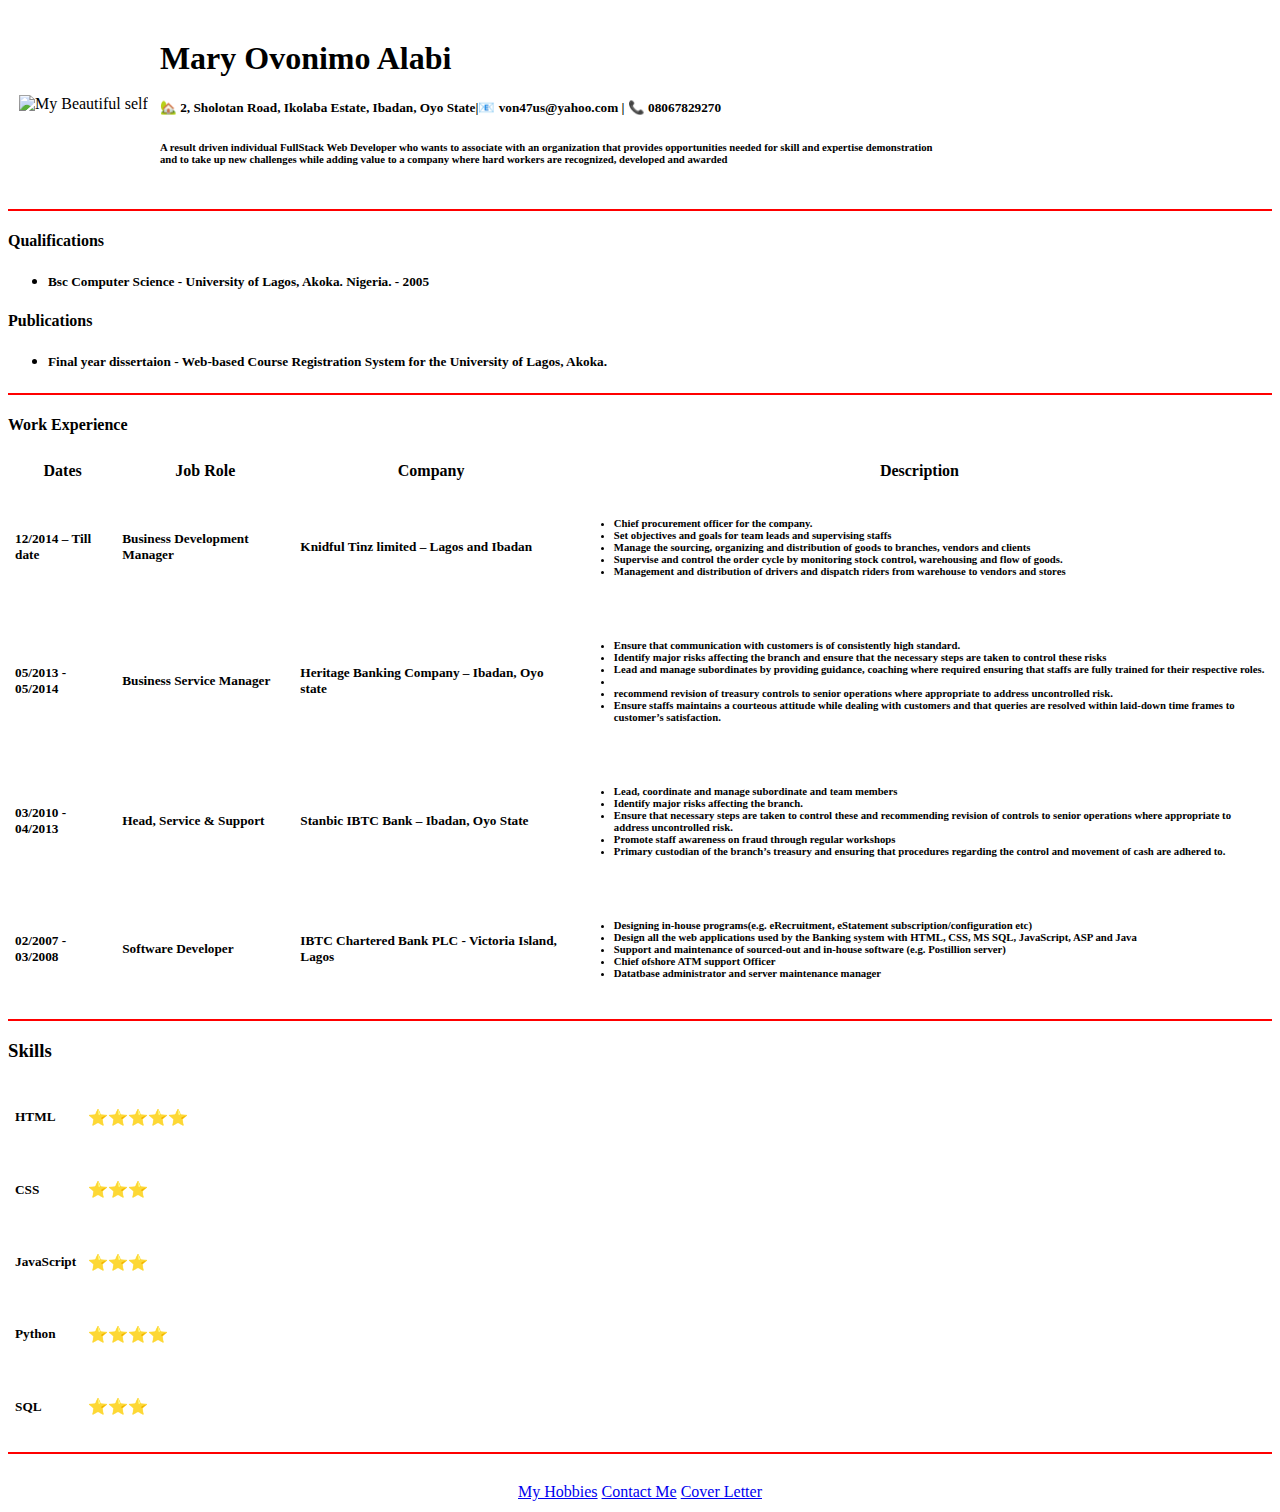
==== index.html @ 20b2550a "photo update" ====
<!DOCTYPE html>
<html lang="en" dir="ltr">

<head>
  <meta charset="utf-8">
  <title>ღ Mary's CV ღ</title>
</head>
<body text="" bgcolor="">
    <table cellspacing="10px">
    <tr>
      <td align="right">
        <img src="https://github.com/Datachic/CV/blob/master/pictures/circle-cropped.png"
             alt="My Beautiful self" width="200px" height="200px">
      </td>
      <td align="left"><h1>Mary Ovonimo Alabi</h1>
       <p><h5>🏡 2, Sholotan Road, Ikolaba Estate, Ibadan, Oyo State|📧 von47us@yahoo.com | 📞 08067829270 </h5></p>
       <p><h6> A result driven individual FullStack Web Developer who wants to associate with an organization
         that provides opportunities needed for skill and expertise demonstration <br />and	to take up new challenges
         while adding value to a company where hard workers are recognized, developed and awarded</h6></p>
      </td>
    </tr>
  </table>
<hr size="2px"color="red"/>
<h4>Qualifications</h4>
<ul>
  <li><h5>Bsc Computer Science - University of Lagos, Akoka. Nigeria. - 2005</h5></li>

</ul>
<h4>Publications</h4>
<ul>
  <li><h5>Final year dissertaion - Web-based Course Registration System for the University of Lagos, Akoka.</h5></li>
</ul>
<p></p>
<hr size="2px"color="red">

<h4> Work Experience </h4>
<table border="0" cellpadding="5px">
  <thead>
    <tr>
      <th>Dates</th>
      <th>Job Role</th>
      <th>Company</th>
      <th>Description</th>
    </tr>
  </thead>
  <tbody>
    <tr>
      <td><h5>12/2014 – Till date</h5></td>
      <td><h5>Business Development Manager</h5></td>
      <td><h5>Knidful Tinz limited – Lagos and Ibadan</h5></td>
      <td><h6>
        <ul>
          <li>Chief procurement officer for the company.</li>
          <li>Set objectives and goals for team leads and supervising staffs</li>
          <li>Manage the sourcing, organizing and distribution of goods to branches, vendors and clients</li>
          <li>Supervise and control the order cycle by monitoring stock control, warehousing and flow of goods.</li>
          <li>Management and distribution of drivers and dispatch riders from warehouse to vendors and stores</li>
        </ul></h6>
      </td>
    </tr>
    <tr>
      <td><h5>05/2013 - 05/2014</h5></td>
      <td><h5>Business Service Manager</h5></td>
      <td><h5>Heritage Banking Company – Ibadan, Oyo state</h5></td>
      <td><h6>
        <ul>
          <li>Ensure that communication with customers is of consistently high standard. </li>
          <li>Identify major risks affecting the branch and ensure that the necessary steps are taken to control these risks</li>
          <li>Lead and manage subordinates by providing guidance, coaching where required ensuring that staffs are fully trained for their respective roles. <li>
          <li>recommend revision of treasury controls to senior operations where appropriate to address uncontrolled risk. </li>
          <li>Ensure staffs maintains a courteous attitude while dealing with customers and that queries are resolved within laid-down time frames to customer’s satisfaction.</li>
        </ul></h6>
      </td>
    </tr>
    <tr>
      <td><h5>03/2010 - 04/2013</h5></td>
      <td><h5>Head, Service & Support</h5></td>
      <td><h5>Stanbic IBTC Bank – Ibadan, Oyo State</h5></td>
      <td>
        <ul><h6>
          <li>Lead, coordinate and manage subordinate and team members</li>
          <li>Identify major risks affecting the branch.   </li>
          <li>Ensure that necessary steps are taken to control these and recommending revision of controls to senior operations where appropriate to address uncontrolled risk.</li>
          <li>Promote staff awareness on fraud through regular workshops </li>
          <li>Primary custodian of the branch’s treasury and ensuring that procedures regarding the control and movement of cash are adhered to. </li>
        </ul></h6>
      </td>
    </tr>
    <tr>
      <td><h5>02/2007 - 03/2008</h5></td>
      <td><h5>Software Developer</h5></td>
      <td><h5>IBTC Chartered Bank PLC - Victoria Island, Lagos</h5></td>
      <td><h6>
        <ul>
          <li>Designing in-house programs(e.g. eRecruitment, eStatement subscription/configuration etc)</li>
          <li>Design all the web applications used by the Banking system with HTML, CSS, MS SQL, JavaScript, ASP and Java</li>
          <li>Support and maintenance of sourced-out and in-house software (e.g. Postillion server)</li>
          <li>Chief ofshore ATM support Officer</li>
          <li>Datatbase administrator and server maintenance manager</li>
        </ul></h6>
      </td>
    </tr>
  </tbody>
</table>
<hr size="2px"color="red"/>
<h3>Skills</h3>
  <table cellpadding="5px" >
    <tr>
      <td><h5>HTML</h5></td>
      <td>⭐⭐⭐⭐⭐</td>
    </tr>
    <tr>
      <td><h5>CSS</h5></td>
      <td>⭐⭐⭐</td>
    </tr>
    <tr>
      <td><h5>JavaScript</h5></td>
      <td>⭐⭐⭐</td>
    </tr>
    <tr>
      <td><h5>Python</h5></td>
      <td>⭐⭐⭐⭐</td>
    </tr>
    <tr>
      <td><h5>SQL</h5></td>
      <td>⭐⭐⭐</td>
    </tr>
  </table>
  <hr size="2px"color="red"/>
  <br/>
  <table align="center">
    <tr>
      <td>
        <a href="hobbies.html">My Hobbies</a>
        <a href="contactMe.html" action="mailto:von47us@yahoo.com">Contact Me</a>
        <a href="coverletter.html">Cover Letter</a>

      </td>
    </tr>
  </table>

</body>
</html
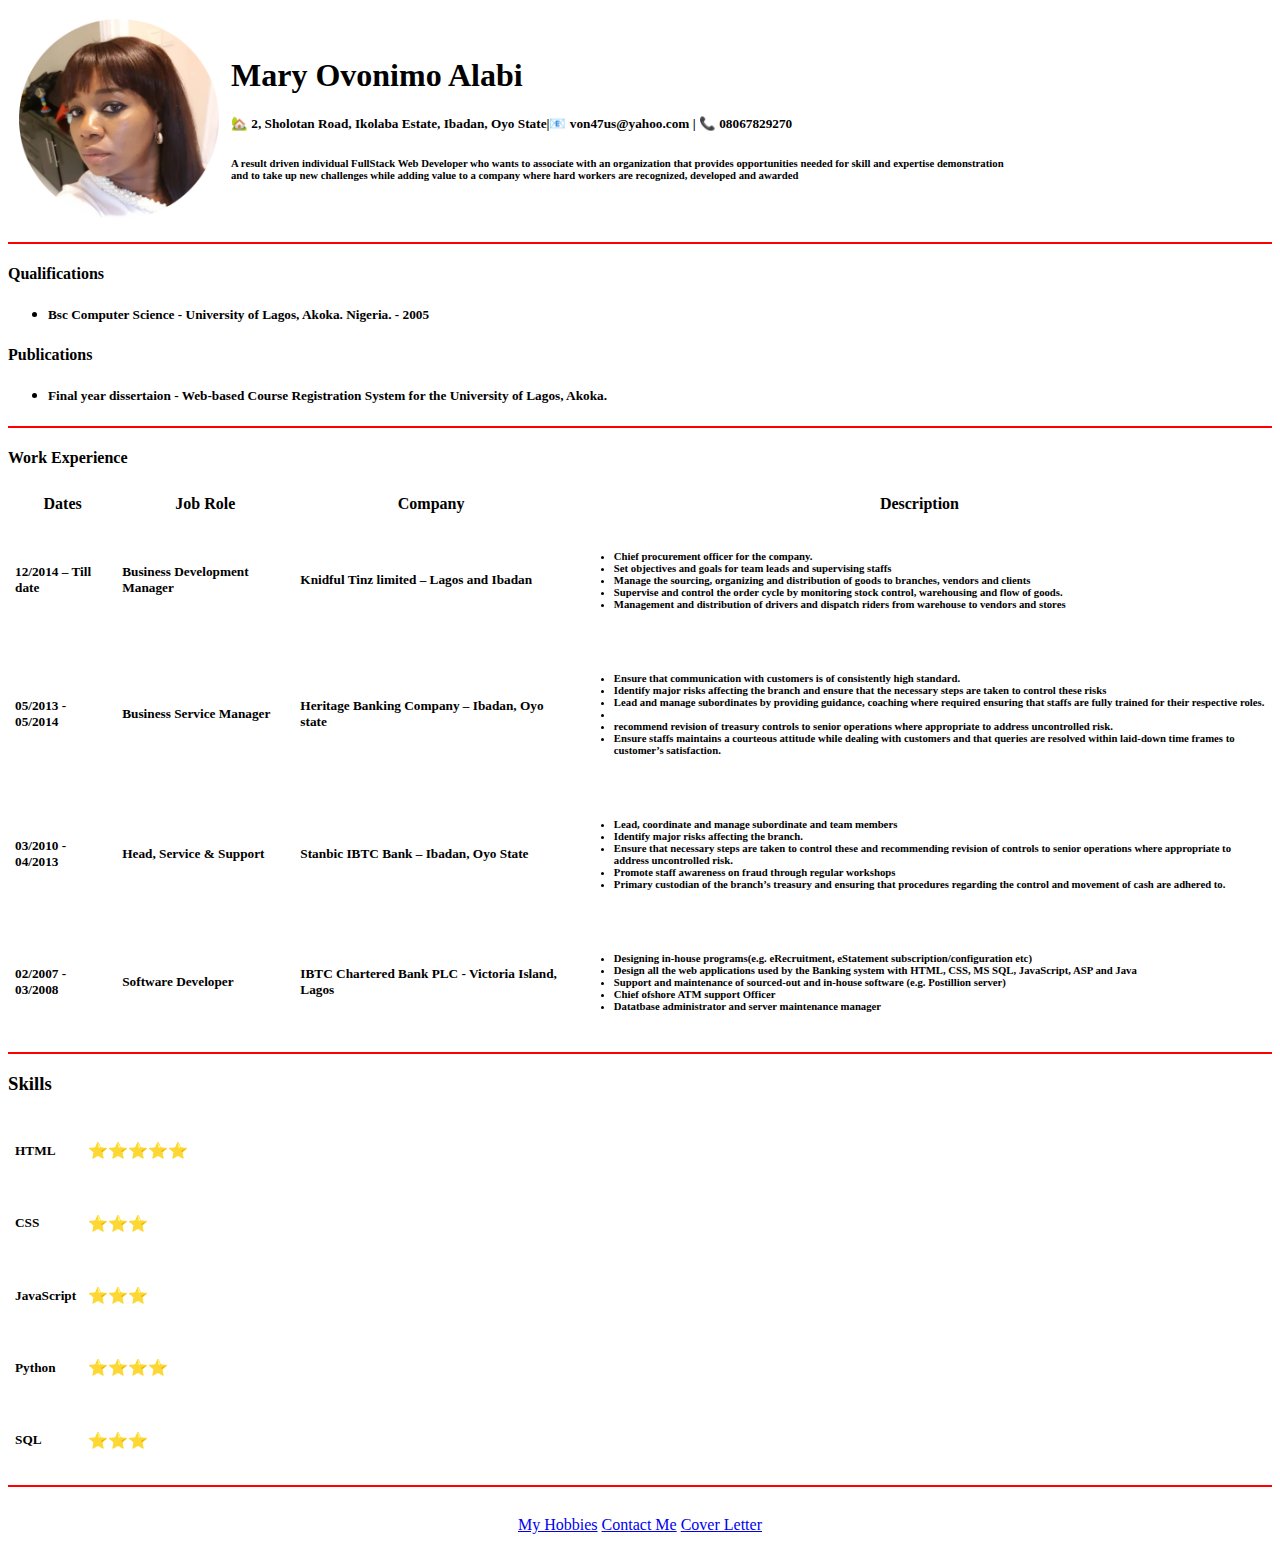
==== commit e6a4cdd5: "update index.html" ====
--- a/index.html
+++ b/index.html
@@ -10,7 +10,7 @@
     <table cellspacing="10px">
     <tr>
       <td align="right">
-        <img src="https://github.com/Datachic/CV/blob/master/pictures/circle-cropped.png"
+        <img src="pictures/circle-cropped.png"
              alt="My Beautiful self" width="200px" height="200px">
       </td>
       <td align="left"><h1>Mary Ovonimo Alabi</h1>
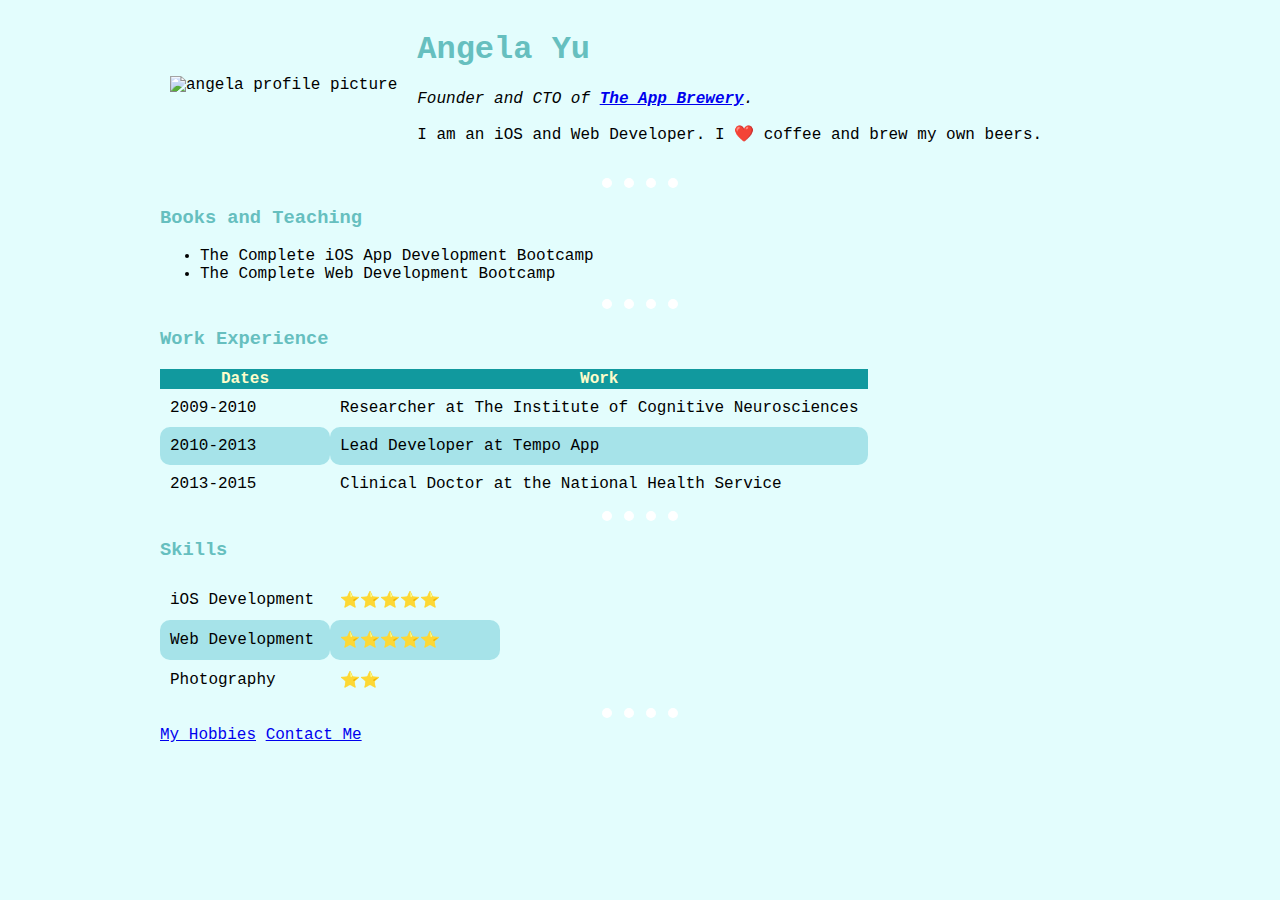
==== commit 51014fd2: "New Job" ====
--- a/index.html
+++ b/index.html
@@ -1,144 +1,68 @@
+<!DOCTYPE html>
+<html>
+  <head>
+    <meta charset="utf-8">
+    <title>Angela's Personal Site</title>
+    <link rel="stylesheet" href="css/styles.css">
+  </head>
 
-<!DOCTYPE html>
-<html lang="en" dir="ltr">
-
-<head>
-  <meta charset="utf-8">
-  <title>ღ Mary's CV ღ</title>
-</head>
-<body text="" bgcolor="">
-    <table cellspacing="10px">
-    <tr>
-      <td align="right">
-        <img src="pictures/circle-cropped.png"
-             alt="My Beautiful self" width="200px" height="200px">
-      </td>
-      <td align="left"><h1>Mary Ovonimo Alabi</h1>
-       <p><h5>🏡 2, Sholotan Road, Ikolaba Estate, Ibadan, Oyo State|📧 von47us@yahoo.com | 📞 08067829270 </h5></p>
-       <p><h6> A result driven individual FullStack Web Developer who wants to associate with an organization
-         that provides opportunities needed for skill and expertise demonstration <br />and	to take up new challenges
-         while adding value to a company where hard workers are recognized, developed and awarded</h6></p>
-      </td>
-    </tr>
-  </table>
-<hr size="2px"color="red"/>
-<h4>Qualifications</h4>
-<ul>
-  <li><h5>Bsc Computer Science - University of Lagos, Akoka. Nigeria. - 2005</h5></li>
-
-</ul>
-<h4>Publications</h4>
-<ul>
-  <li><h5>Final year dissertaion - Web-based Course Registration System for the University of Lagos, Akoka.</h5></li>
-</ul>
-<p></p>
-<hr size="2px"color="red">
-
-<h4> Work Experience </h4>
-<table border="0" cellpadding="5px">
-  <thead>
-    <tr>
-      <th>Dates</th>
-      <th>Job Role</th>
-      <th>Company</th>
-      <th>Description</th>
-    </tr>
-  </thead>
-  <tbody>
-    <tr>
-      <td><h5>12/2014 – Till date</h5></td>
-      <td><h5>Business Development Manager</h5></td>
-      <td><h5>Knidful Tinz limited – Lagos and Ibadan</h5></td>
-      <td><h6>
-        <ul>
-          <li>Chief procurement officer for the company.</li>
-          <li>Set objectives and goals for team leads and supervising staffs</li>
-          <li>Manage the sourcing, organizing and distribution of goods to branches, vendors and clients</li>
-          <li>Supervise and control the order cycle by monitoring stock control, warehousing and flow of goods.</li>
-          <li>Management and distribution of drivers and dispatch riders from warehouse to vendors and stores</li>
-        </ul></h6>
-      </td>
-    </tr>
-    <tr>
-      <td><h5>05/2013 - 05/2014</h5></td>
-      <td><h5>Business Service Manager</h5></td>
-      <td><h5>Heritage Banking Company – Ibadan, Oyo state</h5></td>
-      <td><h6>
-        <ul>
-          <li>Ensure that communication with customers is of consistently high standard. </li>
-          <li>Identify major risks affecting the branch and ensure that the necessary steps are taken to control these risks</li>
-          <li>Lead and manage subordinates by providing guidance, coaching where required ensuring that staffs are fully trained for their respective roles. <li>
-          <li>recommend revision of treasury controls to senior operations where appropriate to address uncontrolled risk. </li>
-          <li>Ensure staffs maintains a courteous attitude while dealing with customers and that queries are resolved within laid-down time frames to customer’s satisfaction.</li>
-        </ul></h6>
-      </td>
-    </tr>
-    <tr>
-      <td><h5>03/2010 - 04/2013</h5></td>
-      <td><h5>Head, Service & Support</h5></td>
-      <td><h5>Stanbic IBTC Bank – Ibadan, Oyo State</h5></td>
-      <td>
-        <ul><h6>
-          <li>Lead, coordinate and manage subordinate and team members</li>
-          <li>Identify major risks affecting the branch.   </li>
-          <li>Ensure that necessary steps are taken to control these and recommending revision of controls to senior operations where appropriate to address uncontrolled risk.</li>
-          <li>Promote staff awareness on fraud through regular workshops </li>
-          <li>Primary custodian of the branch’s treasury and ensuring that procedures regarding the control and movement of cash are adhered to. </li>
-        </ul></h6>
-      </td>
-    </tr>
-    <tr>
-      <td><h5>02/2007 - 03/2008</h5></td>
-      <td><h5>Software Developer</h5></td>
-      <td><h5>IBTC Chartered Bank PLC - Victoria Island, Lagos</h5></td>
-      <td><h6>
-        <ul>
-          <li>Designing in-house programs(e.g. eRecruitment, eStatement subscription/configuration etc)</li>
-          <li>Design all the web applications used by the Banking system with HTML, CSS, MS SQL, JavaScript, ASP and Java</li>
-          <li>Support and maintenance of sourced-out and in-house software (e.g. Postillion server)</li>
-          <li>Chief ofshore ATM support Officer</li>
-          <li>Datatbase administrator and server maintenance manager</li>
-        </ul></h6>
-      </td>
-    </tr>
-  </tbody>
-</table>
-<hr size="2px"color="red"/>
-<h3>Skills</h3>
-  <table cellpadding="5px" >
-    <tr>
-      <td><h5>HTML</h5></td>
-      <td>⭐⭐⭐⭐⭐</td>
-    </tr>
-    <tr>
-      <td><h5>CSS</h5></td>
-      <td>⭐⭐⭐</td>
-    </tr>
-    <tr>
-      <td><h5>JavaScript</h5></td>
-      <td>⭐⭐⭐</td>
-    </tr>
-    <tr>
-      <td><h5>Python</h5></td>
-      <td>⭐⭐⭐⭐</td>
-    </tr>
-    <tr>
-      <td><h5>SQL</h5></td>
-      <td>⭐⭐⭐</td>
-    </tr>
-  </table>
-  <hr size="2px"color="red"/>
-  <br/>
-  <table align="center">
-    <tr>
-      <td>
-        <a href="hobbies.html">My Hobbies</a>
-        <a href="contactMe.html" action="mailto:von47us@yahoo.com">Contact Me</a>
-        <a href="coverletter.html">Cover Letter</a>
-
-      </td>
-    </tr>
-  </table>
-
-</body>
-</html
+  <body>
+    <table cellspacing="20">
+      <tr>
+        <td><img src="images/angela.png" alt="angela profile picture"></td>
+        <td><h1>Angela Yu</h1>
+        <p><em>Founder and CTO of <strong><a href="https://www.appbrewery.co/">The App Brewery</a></strong>.</em></p>
+        <p>I am an iOS and Web Developer. I ❤️ coffee and brew my own beers.</p></td>
+      </tr>
+    </table>
+    <hr>
+    <h3>Books and Teaching</h3>
+    <ul>
+      <li>The Complete iOS App Development Bootcamp</li>
+      <li>The Complete Web Development Bootcamp</li>
+    </ul>
+    <hr>
+    <h3>Work Experience</h3>
+    <table cellspacing="10">
+      <thead>
+        <tr>
+          <th>Dates</th>
+          <th>Work</th>
+        </tr>
+      </thead>
+      <tbody>
+        <tr>
+          <td>2009-2010</td>
+          <td>Researcher at The Institute of Cognitive Neurosciences</td>
+        </tr>
+        <tr>
+          <td>2010-2013</td>
+          <td>Lead Developer at Tempo App</td>
+        </tr>
+        <tr>
+          <td>2013-2015</td>
+          <td>Clinical Doctor at the National Health Service</td>
+        </tr>
+      </tbody>
+    </table>
+    <hr>
+    <h3>Skills</h3>
+    <table cellspacing="10">
+      <tr>
+        <td>iOS Development</td>
+        <td>⭐️⭐️⭐️⭐️⭐️</td>
+      </tr>
+      <tr>
+        <td>Web Development</td>
+        <td>⭐️⭐️⭐️⭐️⭐️</td>
+      </tr>
+      <tr>
+        <td>Photography</td>
+        <td>⭐️⭐️</td>
+      </tr>
+    </table>
+    <hr>
+    <a href="hobbies.html">My Hobbies</a>
+    <a href="contact-me.html">Contact Me</a>
+  </body>
+</html>
--- a/css/styles.css
+++ b/css/styles.css
@@ -0,0 +1,51 @@
+body{
+  background-color: #e3fdfd;
+  font-family:courier;
+  width: 75%;
+  margin:auto;
+}
+
+.t1, .t11, .t12, .t13 {
+  border-radius: 5px;
+}
+hr{
+  border: 0;
+  border-top: dotted;
+  border-width: 10px;
+  color: white;
+  background: none;
+  width: 8%;
+}
+hr:hover{
+  color:gold;
+}
+
+table, td, thead, tr{
+border:none;
+padding: 10px;
+border-collapse: collapse;
+}
+
+h1,h3{
+  color:#66BFBF;
+}
+tr:nth-child(even){
+  background-color: #a6e3e9;
+}
+td{
+  border:none;
+  border-radius:10px;
+  min-width: 150px
+}
+
+thead,tfoot{
+  border-radius: 15px;
+  background-color: #11999e;
+  color: #fefdca;
+  text-align: center;
+
+
+}
+.pages{
+margin: auto;
+}
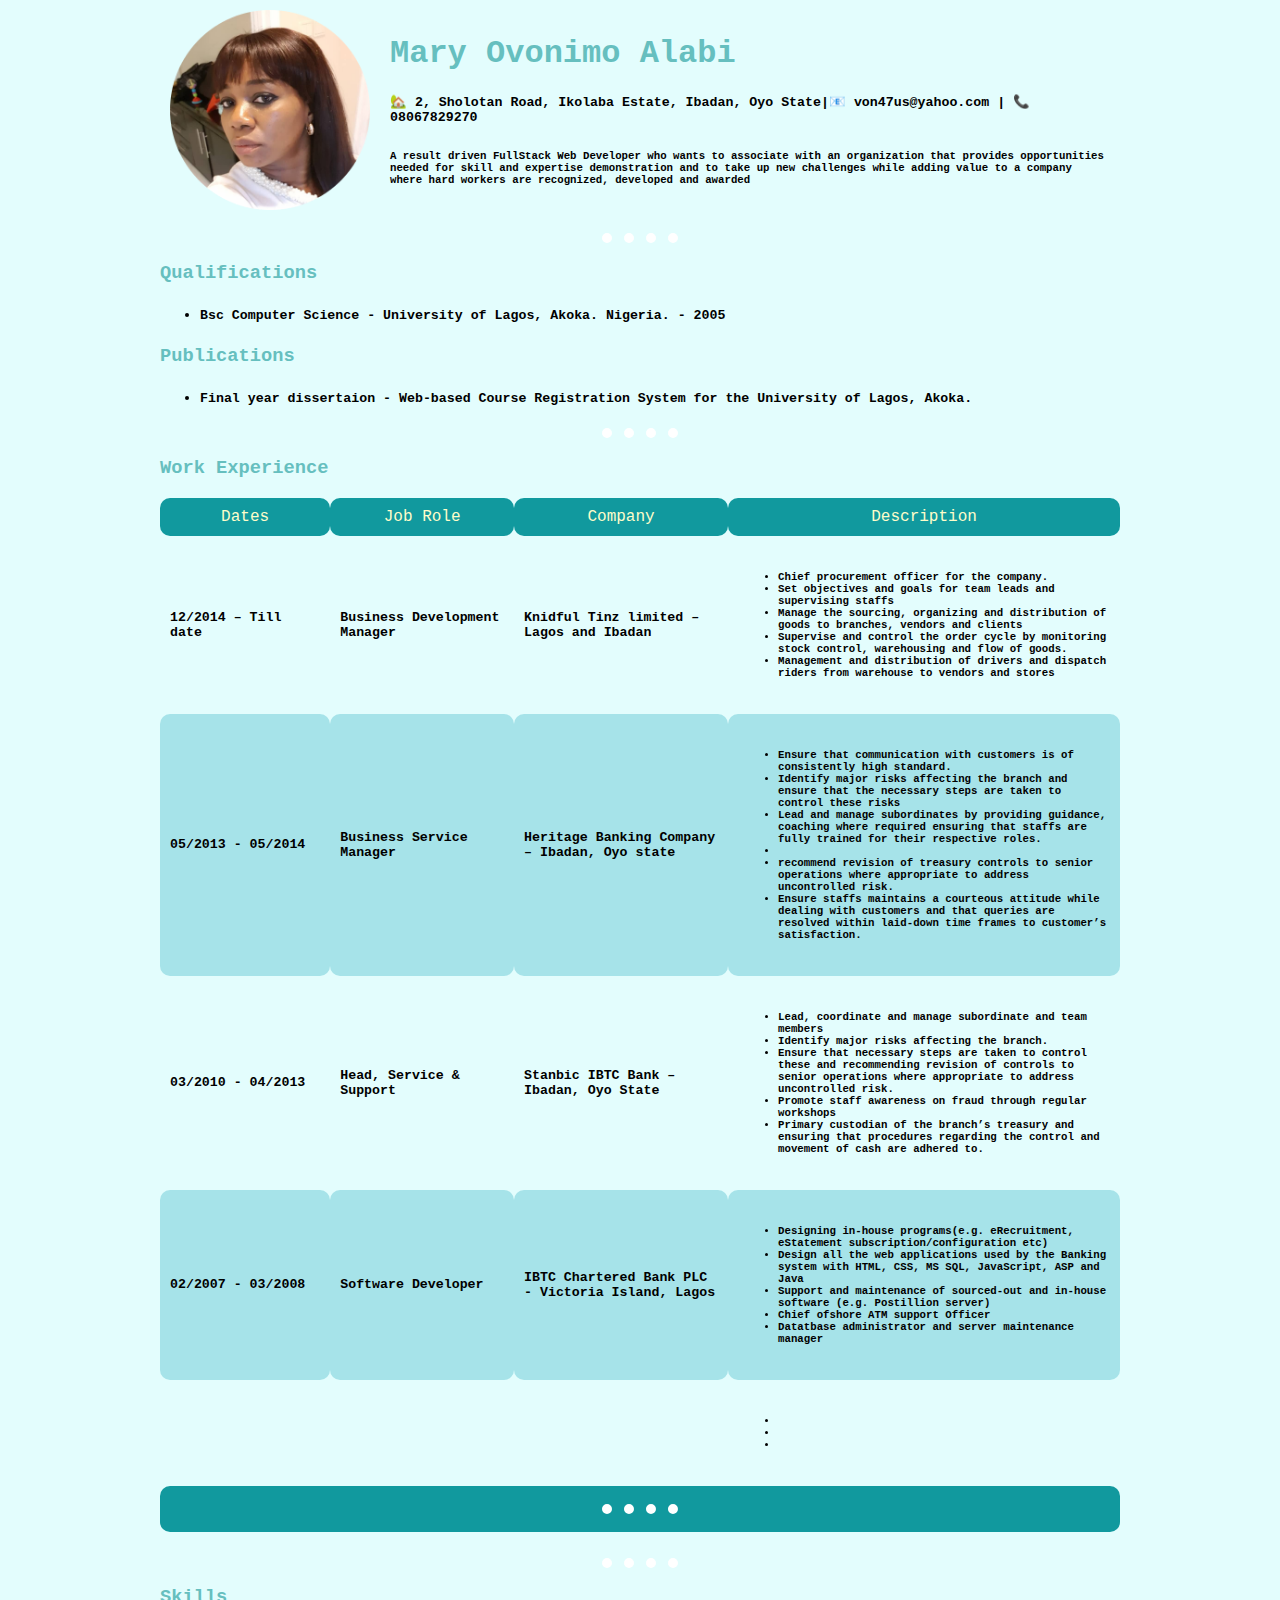
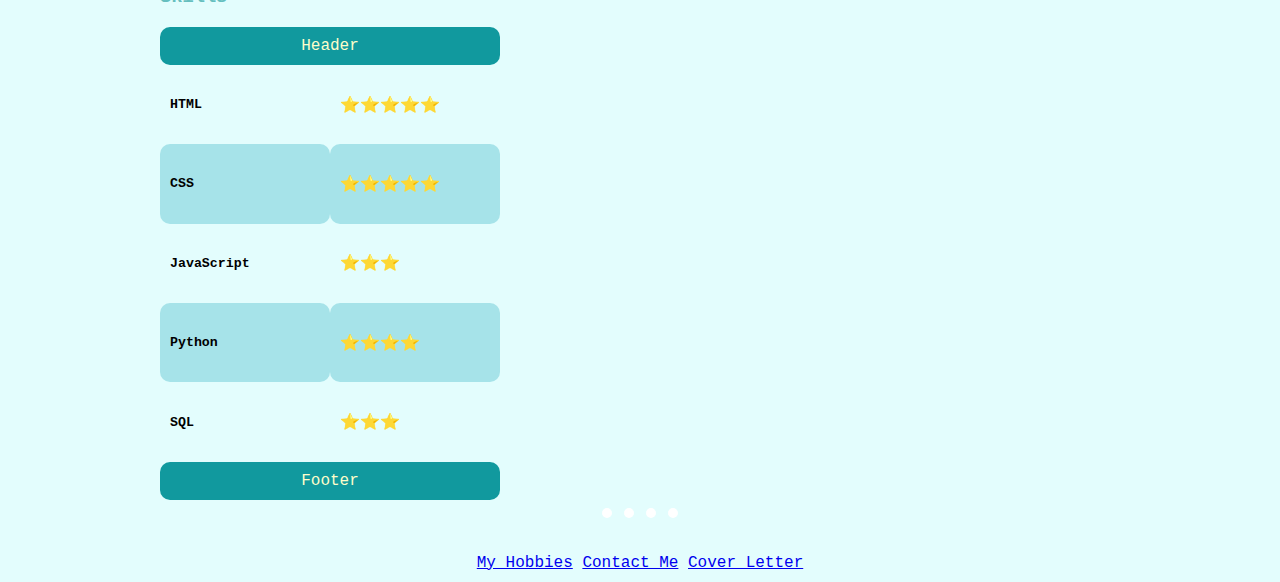
==== commit 107ab115: "index removed" ====
--- a/index.html
+++ b/index.html
@@ -1,68 +1,175 @@
+
 <!DOCTYPE html>
-<html>
-  <head>
-    <meta charset="utf-8">
-    <title>Angela's Personal Site</title>
-    <link rel="stylesheet" href="css/styles.css">
-  </head>
+<html lang="en" dir="ltr">
+<head>
+  <meta charset="utf-8">
+  <title>ღ Mary's CV 1ღ</title>
+  <link rel="icon" href="pictures/FAV/favicon.ico">
+  <link rel="stylesheet" href="css/styles.css">
+</head>
+<body>
+    <table>
+    <tr>
+      <td align="right">
+        <img src="pictures/circle-cropped.png"
+             alt="My Beautiful self" width="200px" height="200px">
+      </td>
+      <td align="left"><h1>Mary Ovonimo Alabi</h1>
+       <p><h5>🏡 2, Sholotan Road, Ikolaba Estate, Ibadan, Oyo State|📧 von47us@yahoo.com | 📞 08067829270 </h5></p>
+       <p><h6> A result driven FullStack Web Developer who wants to associate with an organization
+         that provides opportunities needed for skill and expertise demonstration and	to take up new challenges
+         while adding value to a company where hard workers are recognized, developed and awarded</h6></p>
+      </td>
+    </tr>
+  </table>
+<hr />
+<h3>Qualifications</h3>
+<ul>
+  <li><h5>Bsc Computer Science - University of Lagos, Akoka. Nigeria. - 2005</h5></li>
 
-  <body>
-    <table cellspacing="20">
+</ul>
+<h3>Publications</h3>
+<ul>
+  <li><h5>Final year dissertaion - Web-based Course Registration System for the University of Lagos, Akoka.</h5></li>
+</ul>
+<p></p>
+<hr/>
+
+<h3> Work Experience </h3>
+<table>
+  <thead>
+    <tr>
+      <td>Dates</td>
+      <td>Job Role</td>
+      <td>Company</td>
+      <td>Description</td>
+    </tr>
+  </thead>
+  <tbody>
+    <tr>
+      <td><h5>12/2014 – Till date</h5></td>
+      <td><h5>Business Development Manager</h5></td>
+      <td><h5>Knidful Tinz limited – Lagos and Ibadan</h5></td>
+      <td><h6>
+        <ul>
+          <li>Chief procurement officer for the company.</li>
+          <li>Set objectives and goals for team leads and supervising staffs</li>
+          <li>Manage the sourcing, organizing and distribution of goods to branches, vendors and clients</li>
+          <li>Supervise and control the order cycle by monitoring stock control, warehousing and flow of goods.</li>
+          <li>Management and distribution of drivers and dispatch riders from warehouse to vendors and stores</li>
+        </ul></h6>
+      </td>
+    </tr>
+    <tr>
+      <td><h5>05/2013 - 05/2014</h5></td>
+      <td><h5>Business Service Manager</h5></td>
+      <td><h5>Heritage Banking Company – Ibadan, Oyo state</h5></td>
+      <td><h6>
+        <ul>
+          <li>Ensure that communication with customers is of consistently high standard. </li>
+          <li>Identify major risks affecting the branch and ensure that the necessary steps are taken to control these risks</li>
+          <li>Lead and manage subordinates by providing guidance, coaching where required ensuring that staffs are fully trained for their respective roles. <li>
+          <li>recommend revision of treasury controls to senior operations where appropriate to address uncontrolled risk. </li>
+          <li>Ensure staffs maintains a courteous attitude while dealing with customers and that queries are resolved within laid-down time frames to customer’s satisfaction.</li>
+        </ul></h6>
+      </td>
+    </tr>
+    <tr>
+      <td><h5>03/2010 - 04/2013</h5></td>
+      <td><h5>Head, Service & Support</h5></td>
+      <td><h5>Stanbic IBTC Bank – Ibadan, Oyo State</h5></td>
+      <td>
+        <ul><h6>
+          <li>Lead, coordinate and manage subordinate and team members</li>
+          <li>Identify major risks affecting the branch.   </li>
+          <li>Ensure that necessary steps are taken to control these and recommending revision of controls to senior operations where appropriate to address uncontrolled risk.</li>
+          <li>Promote staff awareness on fraud through regular workshops </li>
+          <li>Primary custodian of the branch’s treasury and ensuring that procedures regarding the control and movement of cash are adhered to. </li>
+        </ul></h6>
+      </td>
+    </tr>
+    <tr>
+      <td><h5>02/2007 - 03/2008</h5></td>
+      <td><h5>Software Developer</h5></td>
+      <td><h5>IBTC Chartered Bank PLC - Victoria Island, Lagos</h5></td>
+      <td><h6>
+        <ul>
+          <li>Designing in-house programs(e.g. eRecruitment, eStatement subscription/configuration etc)</li>
+          <li>Design all the web applications used by the Banking system with HTML, CSS, MS SQL, JavaScript, ASP and Java</li>
+          <li>Support and maintenance of sourced-out and in-house software (e.g. Postillion server)</li>
+          <li>Chief ofshore ATM support Officer</li>
+          <li>Datatbase administrator and server maintenance manager</li>
+        </ul></h6>
+      </td>
+    </tr>
+    <tr>
+      <td><h5></h5></td>
+      <td><h5></h5></td>
+      <td><h5></h5></td>
+      <td><h6>
+        <ul>
+          <li></li>
+          <li></li>
+          <li></li>
+        </ul></h6>
+      </td>
+    </tr>
+  </tbody>
+  <tfoot>
+    <tr>
+      <td colspan="4">
+        <hr/>
+      </td>
+    </tr>
+  </tfoot>
+</table>
+<br>
+<hr/>
+<h3>Skills</h3>
+  <table>
+    <thead>
       <tr>
-        <td><img src="images/angela.png" alt="angela profile picture"></td>
-        <td><h1>Angela Yu</h1>
-        <p><em>Founder and CTO of <strong><a href="https://www.appbrewery.co/">The App Brewery</a></strong>.</em></p>
-        <p>I am an iOS and Web Developer. I ❤️ coffee and brew my own beers.</p></td>
+        <td colspan="2">Header</td>
       </tr>
-    </table>
-    <hr>
-    <h3>Books and Teaching</h3>
-    <ul>
-      <li>The Complete iOS App Development Bootcamp</li>
-      <li>The Complete Web Development Bootcamp</li>
-    </ul>
-    <hr>
-    <h3>Work Experience</h3>
-    <table cellspacing="10">
-      <thead>
-        <tr>
-          <th>Dates</th>
-          <th>Work</th>
-        </tr>
-      </thead>
-      <tbody>
-        <tr>
-          <td>2009-2010</td>
-          <td>Researcher at The Institute of Cognitive Neurosciences</td>
-        </tr>
-        <tr>
-          <td>2010-2013</td>
-          <td>Lead Developer at Tempo App</td>
-        </tr>
-        <tr>
-          <td>2013-2015</td>
-          <td>Clinical Doctor at the National Health Service</td>
-        </tr>
-      </tbody>
-    </table>
-    <hr>
-    <h3>Skills</h3>
-    <table cellspacing="10">
+    </thead>
+  <tr>
+      <td><h5>HTML</h5></td>
+      <td>⭐⭐⭐⭐⭐</td>
+    </tr>
+    <tr>
+      <td><h5>CSS</h5></td>
+      <td>⭐⭐⭐⭐⭐</td>
+    </tr>
+    <tr>
+      <td><h5>JavaScript</h5></td>
+      <td>⭐⭐⭐</td>
+    </tr>
+    <tr>
+      <td><h5>Python</h5></td>
+      <td>⭐⭐⭐⭐</td>
+    </tr>
+    <tr>
+      <td><h5>SQL</h5></td>
+      <td>⭐⭐⭐</td>
+    </tr>
+    <tfoot>
       <tr>
-        <td>iOS Development</td>
-        <td>⭐️⭐️⭐️⭐️⭐️</td>
-      </tr>
-      <tr>
-        <td>Web Development</td>
-        <td>⭐️⭐️⭐️⭐️⭐️</td>
-      </tr>
-      <tr>
-        <td>Photography</td>
-        <td>⭐️⭐️</td>
-      </tr>
-    </table>
-    <hr>
-    <a href="hobbies.html">My Hobbies</a>
-    <a href="contact-me.html">Contact Me</a>
-  </body>
-</html>
+      <td colspan="2">Footer</td>
+    </tr>
+    </tfoot>
+  </table>
+  <hr/>
+  <br/>
+  <table class='pages'>
+    <tr >
+      <td>
+        <a href="hobbies.html">My Hobbies</a>
+        <a href="contactMe.html" action="mailto:von47us@yahoo.com">Contact Me</a>
+        <a href="coverletter.html">Cover Letter</a>
+
+      </td>
+    </tr>
+  </table>
+
+</body>
+</html
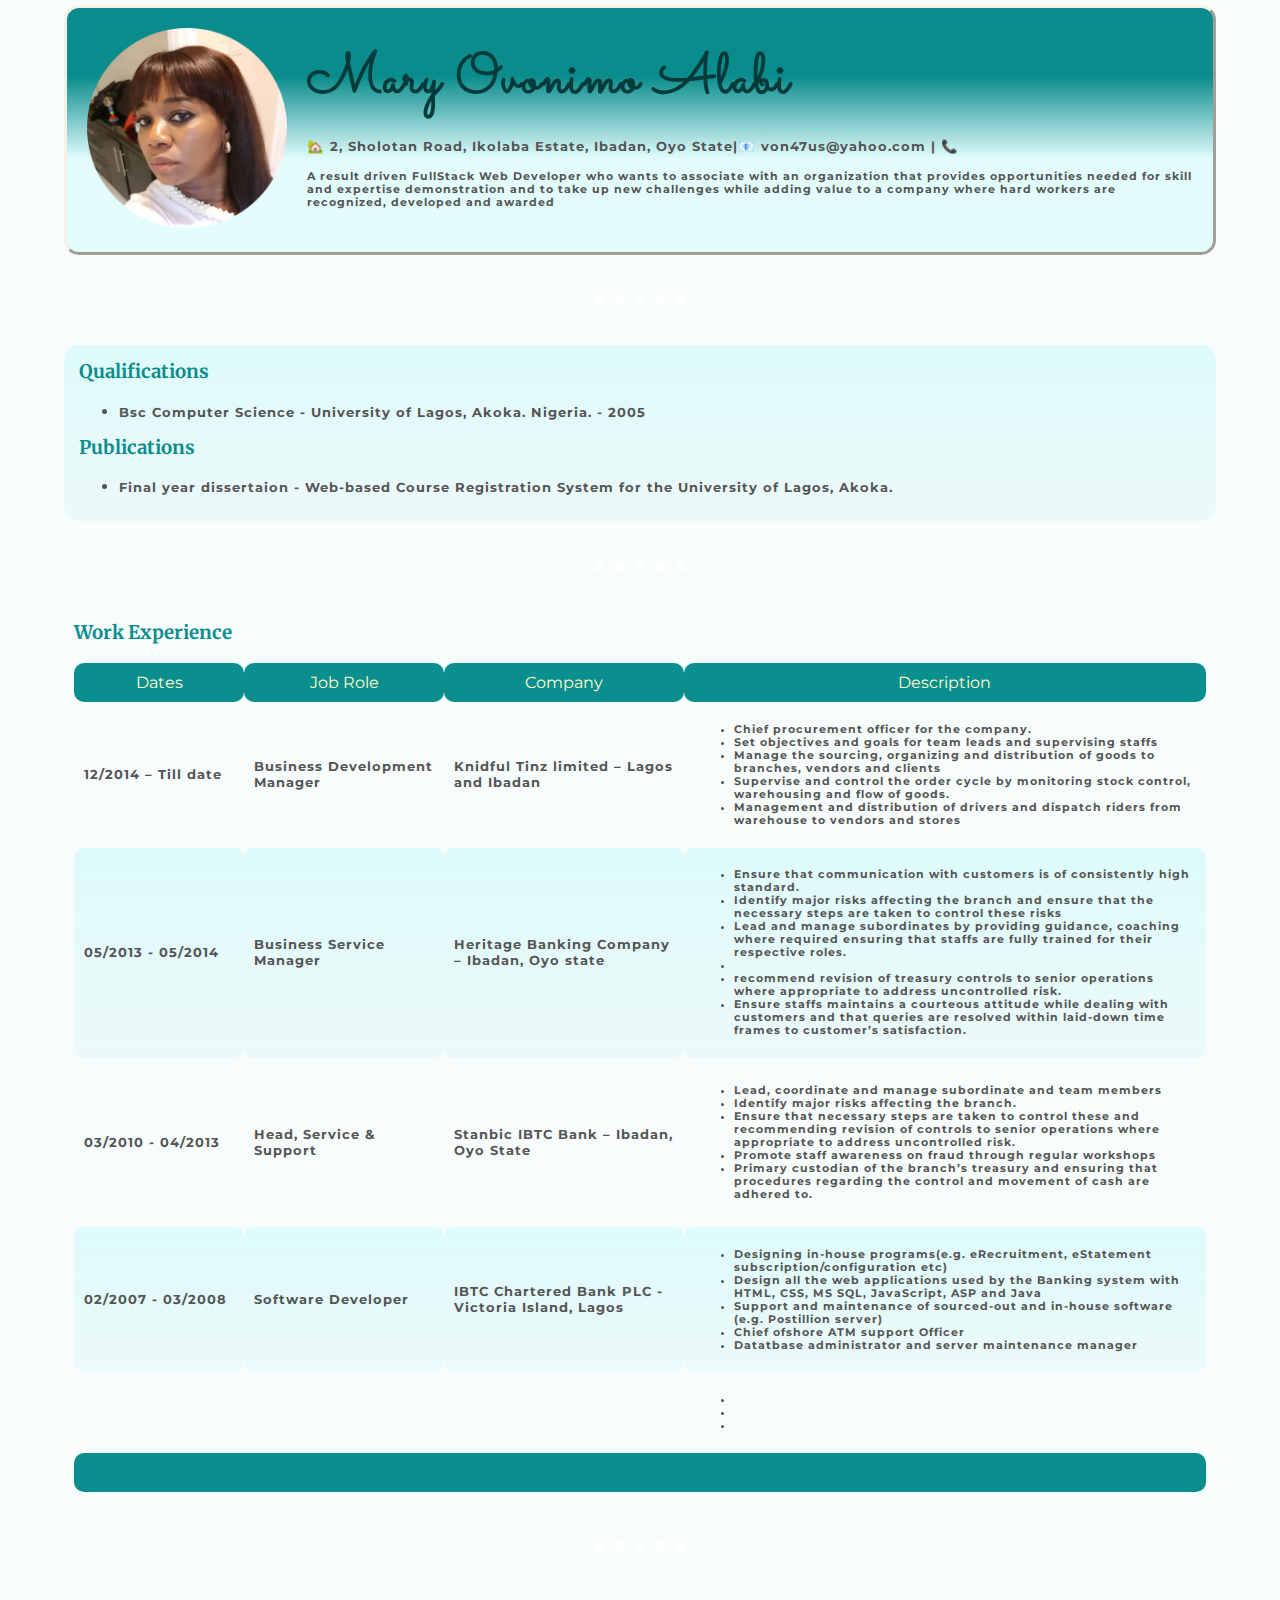
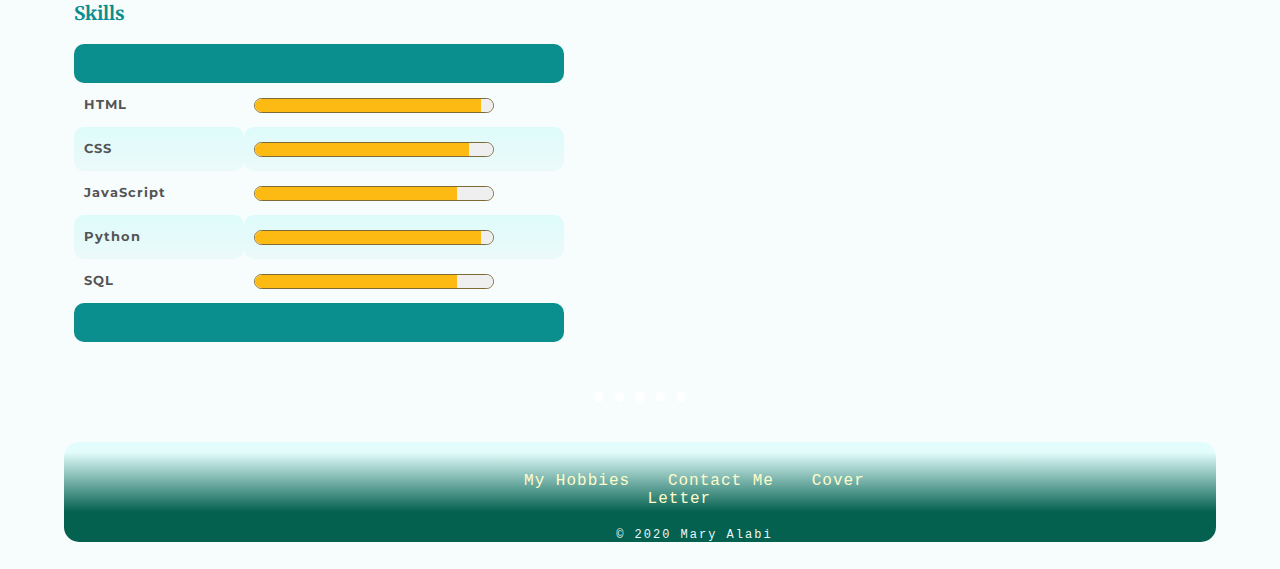
==== commit 40c55441: "version 1.1" ====
--- a/index.html
+++ b/index.html
@@ -1,175 +1,196 @@
-
 <!DOCTYPE html>
 <html lang="en" dir="ltr">
 <head>
   <meta charset="utf-8">
   <title>ღ Mary's CV 1ღ</title>
   <link rel="icon" href="pictures/FAV/favicon.ico">
-  <link rel="stylesheet" href="css/styles.css">
+  <link rel="stylesheet" href="css/styles2.css">
+  <link href="https://fonts.googleapis.com/css2?family=Fredericka+the+Great&family=Josefin+Slab&family=Lato&family
+=Merriweather+Sans:ital,wght@0,300;0,400;0,700;0,800;1,300;1,400;1,700;1,800&family=Merriweather:ital,wght@0,300;0,400;0,
+700;0,900;1,300;1,400;1,700;1,900&family=Montserrat:ital,wght@0,100;0,200;0,300;0,400;0,500;0,600;0,700;0,800;0,900;1,100;
+1,200;1,300;1,400;1,500;1,600;1,700;1,800;1,900&family=Open+Sans&family=Open+Sans+Condensed:wght@300&family=Oswald&family
+=Raleway&family=Roboto&family=Roboto+Mono:ital,wght@0,100;0,300;0,400;0,500;0,700;1,100;1,300;1,400;1,500;1,700&family=
+Roboto+Slab&family=Sacramento&family=Source+Sans+Pro&family=Source+Serif+Pro:wght@400;600;700&display=swap" rel="stylesheet">
+
 </head>
 <body>
-    <table>
-    <tr>
-      <td align="right">
-        <img src="pictures/circle-cropped.png"
-             alt="My Beautiful self" width="200px" height="200px">
-      </td>
-      <td align="left"><h1>Mary Ovonimo Alabi</h1>
-       <p><h5>🏡 2, Sholotan Road, Ikolaba Estate, Ibadan, Oyo State|📧 von47us@yahoo.com | 📞 08067829270 </h5></p>
-       <p><h6> A result driven FullStack Web Developer who wants to associate with an organization
-         that provides opportunities needed for skill and expertise demonstration and	to take up new challenges
-         while adding value to a company where hard workers are recognized, developed and awarded</h6></p>
-      </td>
-    </tr>
-  </table>
+  <header class="head1">
+    <div class="head2" width="100%">
+      <table>
+      <tr>
+        <td align="right">
+          <img src="pictures/circle-cropped.png"
+               alt="My Beautiful self" width="200px" height="200px">
+        </td>
+        <td align="left"><h1>Mary Ovonimo Alabi</h1>
+         <p><h5>🏡 2, Sholotan Road, Ikolaba Estate, Ibadan, Oyo State|📧 von47us@yahoo.com | 📞 <span class="span">08067829270</span> </h5></p>
+         <p><h6> A result driven FullStack Web Developer who wants to associate with an organization
+           that provides opportunities needed for skill and expertise demonstration and	to take up new challenges
+           while adding value to a company where hard workers are recognized, developed and awarded</h6></p>
+        </td>
+      </tr>
+    </table>
+    </div>
+  </header>
 <hr />
-<h3>Qualifications</h3>
-<ul>
-  <li><h5>Bsc Computer Science - University of Lagos, Akoka. Nigeria. - 2005</h5></li>
+<div class="midbod"  width="100%">
+  <h3>Qualifications</h3>
+  <ul>
+    <li><h5>Bsc Computer Science - University of Lagos, Akoka. Nigeria. - 2005</h5></li>
 
-</ul>
-<h3>Publications</h3>
-<ul>
-  <li><h5>Final year dissertaion - Web-based Course Registration System for the University of Lagos, Akoka.</h5></li>
-</ul>
-<p></p>
+  </ul>
+  <h3>Publications</h3>
+  <ul>
+    <li><h5>Final year dissertaion - Web-based Course Registration System for the University of Lagos, Akoka.</h5></li>
+  </ul>
+  <p></p>
+</div>
 <hr/>
-
-<h3> Work Experience </h3>
-<table>
-  <thead>
-    <tr>
-      <td>Dates</td>
-      <td>Job Role</td>
-      <td>Company</td>
-      <td>Description</td>
-    </tr>
-  </thead>
-  <tbody>
-    <tr>
-      <td><h5>12/2014 – Till date</h5></td>
-      <td><h5>Business Development Manager</h5></td>
-      <td><h5>Knidful Tinz limited – Lagos and Ibadan</h5></td>
-      <td><h6>
-        <ul>
-          <li>Chief procurement officer for the company.</li>
-          <li>Set objectives and goals for team leads and supervising staffs</li>
-          <li>Manage the sourcing, organizing and distribution of goods to branches, vendors and clients</li>
-          <li>Supervise and control the order cycle by monitoring stock control, warehousing and flow of goods.</li>
-          <li>Management and distribution of drivers and dispatch riders from warehouse to vendors and stores</li>
-        </ul></h6>
-      </td>
-    </tr>
-    <tr>
-      <td><h5>05/2013 - 05/2014</h5></td>
-      <td><h5>Business Service Manager</h5></td>
-      <td><h5>Heritage Banking Company – Ibadan, Oyo state</h5></td>
-      <td><h6>
-        <ul>
-          <li>Ensure that communication with customers is of consistently high standard. </li>
-          <li>Identify major risks affecting the branch and ensure that the necessary steps are taken to control these risks</li>
-          <li>Lead and manage subordinates by providing guidance, coaching where required ensuring that staffs are fully trained for their respective roles. <li>
-          <li>recommend revision of treasury controls to senior operations where appropriate to address uncontrolled risk. </li>
-          <li>Ensure staffs maintains a courteous attitude while dealing with customers and that queries are resolved within laid-down time frames to customer’s satisfaction.</li>
-        </ul></h6>
-      </td>
-    </tr>
-    <tr>
-      <td><h5>03/2010 - 04/2013</h5></td>
-      <td><h5>Head, Service & Support</h5></td>
-      <td><h5>Stanbic IBTC Bank – Ibadan, Oyo State</h5></td>
-      <td>
-        <ul><h6>
-          <li>Lead, coordinate and manage subordinate and team members</li>
-          <li>Identify major risks affecting the branch.   </li>
-          <li>Ensure that necessary steps are taken to control these and recommending revision of controls to senior operations where appropriate to address uncontrolled risk.</li>
-          <li>Promote staff awareness on fraud through regular workshops </li>
-          <li>Primary custodian of the branch’s treasury and ensuring that procedures regarding the control and movement of cash are adhered to. </li>
-        </ul></h6>
-      </td>
-    </tr>
-    <tr>
-      <td><h5>02/2007 - 03/2008</h5></td>
-      <td><h5>Software Developer</h5></td>
-      <td><h5>IBTC Chartered Bank PLC - Victoria Island, Lagos</h5></td>
-      <td><h6>
-        <ul>
-          <li>Designing in-house programs(e.g. eRecruitment, eStatement subscription/configuration etc)</li>
-          <li>Design all the web applications used by the Banking system with HTML, CSS, MS SQL, JavaScript, ASP and Java</li>
-          <li>Support and maintenance of sourced-out and in-house software (e.g. Postillion server)</li>
-          <li>Chief ofshore ATM support Officer</li>
-          <li>Datatbase administrator and server maintenance manager</li>
-        </ul></h6>
-      </td>
-    </tr>
-    <tr>
-      <td><h5></h5></td>
-      <td><h5></h5></td>
-      <td><h5></h5></td>
-      <td><h6>
-        <ul>
-          <li></li>
-          <li></li>
-          <li></li>
-        </ul></h6>
-      </td>
-    </tr>
-  </tbody>
-  <tfoot>
-    <tr>
-      <td colspan="4">
-        <hr/>
-      </td>
-    </tr>
-  </tfoot>
-</table>
-<br>
-<hr/>
-<h3>Skills</h3>
+<div class="work">
+  <h3> Work Experience </h3>
   <table>
     <thead>
       <tr>
-        <td colspan="2">Header</td>
+        <td>Dates</td>
+        <td>Job Role</td>
+        <td>Company</td>
+        <td>Description</td>
       </tr>
     </thead>
-  <tr>
-      <td><h5>HTML</h5></td>
-      <td>⭐⭐⭐⭐⭐</td>
-    </tr>
-    <tr>
-      <td><h5>CSS</h5></td>
-      <td>⭐⭐⭐⭐⭐</td>
-    </tr>
-    <tr>
-      <td><h5>JavaScript</h5></td>
-      <td>⭐⭐⭐</td>
-    </tr>
-    <tr>
-      <td><h5>Python</h5></td>
-      <td>⭐⭐⭐⭐</td>
-    </tr>
-    <tr>
-      <td><h5>SQL</h5></td>
-      <td>⭐⭐⭐</td>
-    </tr>
+    <tbody>
+      <tr>
+        <td><h5>12/2014 – Till date</h5></td>
+        <td><h5>Business Development Manager</h5></td>
+        <td><h5>Knidful Tinz limited – Lagos and Ibadan</h5></td>
+        <td><h6>
+          <ul>
+            <li>Chief procurement officer for the company.</li>
+            <li>Set objectives and goals for team leads and supervising staffs</li>
+            <li>Manage the sourcing, organizing and distribution of goods to branches, vendors and clients</li>
+            <li>Supervise and control the order cycle by monitoring stock control, warehousing and flow of goods.</li>
+            <li>Management and distribution of drivers and dispatch riders from warehouse to vendors and stores</li>
+          </ul></h6>
+        </td>
+      </tr>
+      <tr>
+        <td><h5>05/2013 - 05/2014</h5></td>
+        <td><h5>Business Service Manager</h5></td>
+        <td><h5>Heritage Banking Company – Ibadan, Oyo state</h5></td>
+        <td><h6>
+          <ul>
+            <li>Ensure that communication with customers is of consistently high standard. </li>
+            <li>Identify major risks affecting the branch and ensure that the necessary steps are taken to control these risks</li>
+            <li>Lead and manage subordinates by providing guidance, coaching where required ensuring that staffs are fully trained for their respective roles. <li>
+            <li>recommend revision of treasury controls to senior operations where appropriate to address uncontrolled risk. </li>
+            <li>Ensure staffs maintains a courteous attitude while dealing with customers and that queries are resolved within laid-down time frames to customer’s satisfaction.</li>
+          </ul></h6>
+        </td>
+      </tr>
+      <tr>
+        <td><h5>03/2010 - 04/2013</h5></td>
+        <td><h5>Head, Service & Support</h5></td>
+        <td><h5>Stanbic IBTC Bank – Ibadan, Oyo State</h5></td>
+        <td>
+          <ul><h6>
+            <li>Lead, coordinate and manage subordinate and team members</li>
+            <li>Identify major risks affecting the branch.   </li>
+            <li>Ensure that necessary steps are taken to control these and recommending revision of controls to senior operations where appropriate to address uncontrolled risk.</li>
+            <li>Promote staff awareness on fraud through regular workshops </li>
+            <li>Primary custodian of the branch’s treasury and ensuring that procedures regarding the control and movement of cash are adhered to. </li>
+          </h6></ul>
+        </td>
+      </tr>
+      <tr>
+        <td><h5>02/2007 - 03/2008</h5></td>
+        <td><h5>Software Developer</h5></td>
+        <td><h5>IBTC Chartered Bank PLC - Victoria Island, Lagos</h5></td>
+        <td><h6>
+          <ul>
+            <li>Designing in-house programs(e.g. eRecruitment, eStatement subscription/configuration etc)</li>
+            <li>Design all the web applications used by the Banking system with HTML, CSS, MS SQL, JavaScript, ASP and Java</li>
+            <li>Support and maintenance of sourced-out and in-house software (e.g. Postillion server)</li>
+            <li>Chief ofshore ATM support Officer</li>
+            <li>Datatbase administrator and server maintenance manager</li>
+          </ul></h6>
+        </td>
+      </tr>
+      <tr>
+        <td><h5></h5></td>
+        <td><h5></h5></td>
+        <td><h5></h5></td>
+        <td><h6>
+          <ul>
+            <li></li>
+            <li></li>
+            <li></li>
+          </ul></h6>
+        </td>
+      </tr>
+    </tbody>
     <tfoot>
       <tr>
-      <td colspan="2">Footer</td>
-    </tr>
+        <td colspan="4"><span class="span">Footer</span>
+        </td>
+      </tr>
     </tfoot>
   </table>
+</div>
+<hr/>
+<div class="work1">
+  <h3>Skills</h3>
+    <table class="skill">
+      <thead>
+        <tr>
+          <td colspan="2"><span class="span">Header</span></td>
+        </tr>
+      </thead>
+    <tr>
+        <td><h5>HTML</h5></td>
+        <td class="level"><progress min="0" max="100" value="95"></progress></td>
+      </tr>
+      <tr>
+        <td><h5>CSS</h5></td>
+        <td class="level"><progress min="0" max="100" value="90"></progress></td>
+      </tr>
+      <tr>
+        <td><h5>JavaScript</h5></td>
+        <td class="level"><progress min="0" max="100" value="85"></progress></td>
+      </tr>
+      <tr>
+        <td><h5>Python</h5></td>
+        <td class="level"><progress min="0" max="100" value="95"></progress></td>
+      </tr>
+      <tr>
+        <td><h5>SQL</h5></td>
+        <td class="level"><progress min="0" max="100" value="85"></progress></td>
+      </tr>
+      <tfoot>
+        <tr>
+        <td colspan="2"><span class="span">Footer</span></td>
+      </tr>
+      </tfoot>
+    </table>
+</div>
+
   <hr/>
-  <br/>
+<footer>
+<div class="footr">
   <table class='pages'>
     <tr >
       <td>
-        <a href="hobbies.html">My Hobbies</a>
-        <a href="contactMe.html" action="mailto:von47us@yahoo.com">Contact Me</a>
-        <a href="coverletter.html">Cover Letter</a>
+        <a class="pag" href="hobbies.html">My Hobbies</a>
+        <a class="pag" href="contactMe.html" action="mailto:von47us@yahoo.com">Contact Me</a>
+        <a class="pag" href="coverletter.html">Cover Letter</a>
+         <p class="footnote"> © 2020 Mary Alabi
+
+         </p>
+
 
       </td>
     </tr>
-  </table>
 
+
+</div>
+</footer>
 </body>
 </html
--- a/css/styles2.css
+++ b/css/styles2.css
@@ -0,0 +1,219 @@
+body {
+  margin:0 auto 0;
+  width:90%;
+  padding: 5px;
+  background-color: #f7fdfd;
+  font-family: 'Montserrat', sans-serif;
+  color: #545454;
+}
+div{
+  margin:0;
+  border:0;
+}
+.head2 {
+  border: 3px outset #f5f1e9;
+  border-radius: 15px;
+  padding: 10px;
+  margin: auto;
+  background: linear-gradient(to top, rgba(227, 253, 253, 1) 38%, rgba(11, 140, 140, 1) 72%);
+}
+
+.head2:hover{
+position: sticky;
+width: 95%;
+background-color: white;
+}
+
+.span{
+  visibility: hidden;
+}
+
+.midbod, .work, .work1{
+/*  border: 4px outset #f5f1e9;*/
+  border-radius: 15px;
+  padding: 10px;
+}
+
+.midbod{
+  padding-top:15px;
+  padding-left:15px;
+  background-image: linear-gradient(to bottom, #defbfb, #ecf9f9fa);
+}
+
+h1 {
+  color: #033a3a;
+  font-family: 'Sacramento', cursive;
+  font-size: 3.5rem;
+  letter-spacing: 2px;
+  margin: 5px 0 0 0;
+  font-weight: bolder;
+}
+
+h5, h6 {
+  margin: 3px 0 5px 0;
+  letter-spacing: 1px;
+}
+
+h3 {
+  color: #0b8d8d;
+  font-family: 'Merriweather', serif;
+  margin-top: 0;
+}
+
+table, td, thead, tr {
+  border: none;
+  padding: 10px;
+  border-collapse: collapse;
+}
+
+tr:nth-child(even) {
+  background-image: linear-gradient(to bottom, #defbfb, #ecf9f9fa);
+}
+
+td {
+  border: none;
+  border-radius: 10px;
+  min-width: 150px
+}
+thead, tfoot {
+  border-radius: 15px;
+  background-color: #0b8e8e;
+  color: #fefdca;
+  text-align: center;
+}
+
+.t1, .t11, .t12, .t13 {
+  border-radius: 5px;
+}
+
+hr {
+  border: 0;
+  border-top: dotted;
+  border-width: 10px;
+  color: white;
+  background: none;
+  width: 8%;
+  margin: 40px auto 40px auto;
+}
+
+hr:hover {
+  color: gold;
+}
+
+.level {
+  width: 300px;
+}
+progress {
+  width: 80%;
+  height: 15px;
+  color: #d39b0f;
+  background: #efefef;
+  border: 1px solid #7e6a37;
+  border-radius: 10px;
+}
+
+progress::-webkit-progress-bar {
+  background: #efefef;
+  border-radius: 10px;
+}
+
+progress::-webkit-progress-value {
+  background: #fdba12;
+  border-top-left-radius: 10px;
+  border-bottom-left-radius: 10px;
+
+}
+
+/*progress::-moz-progress-bar {
+  color: #fdba12;
+  background: #efefef;
+  border-radius: 10px;*/
+}
+
+.skill{
+
+  margin-right: 50%;
+}
+
+footer {
+  background-image: linear-gradient(to bottom, rgba(227, 253, 253, 1) 10%, rgba(4, 97, 80, 1) 70%);
+  height: 100px;
+  width: 100%;
+  border-radius: 15px;
+  font-family: monospace;
+}
+.footr{
+  margin-top: 20px;
+  margin-left: 400px;
+  border-right-width: 400px;
+    display: inline-block;
+    width: 40%;
+    border:0;
+    text-align: center;
+}
+
+.pag {
+  margin-right: 30px;
+  color: #fefdca;
+  letter-spacing: 1px;
+  text-decoration: none;
+  font-size: 1rem;
+}
+
+.pag:hover {
+  color: gold;
+
+}
+.footnote{
+    color: #EAF6F6;
+    padding-top:8px;
+    font-size: 0.75rem;
+    letter-spacing: 2px;
+    /*padding: 20px 0;*/
+}
+.cover{
+  margin: 0 5% 0 5%;
+  padding: 30px;
+  font-size: 1.3rem;
+  letter-spacing: 0.08rem;
+  line-height: 1.5;
+  font-family: monospace;
+  background-color: white
+}
+
+.inp{
+  border-radius: 10px;
+  padding: 5px;
+  border: 2px dashed #0b8d8d;
+}
+
+.botton{
+  border: 2px rgb(199, 249, 249);
+    border-radius: 10px;
+    width: 100px;
+    height: 30px;
+    border-style: groove;
+    background-color: #378888;
+    color: white;
+
+}
+.dot{
+  margin:auto;
+  width:100%;
+}
+.hobbies{
+  position: relative;
+    left: 100px;
+    top: 50px;
+  width: 300px;
+  height:200px;
+  margin: 10px;
+  border:0;
+}
+
+.sign{
+  width:100px;
+  height:100px;
+  border:0;
+  margin-left: 30px;
+}
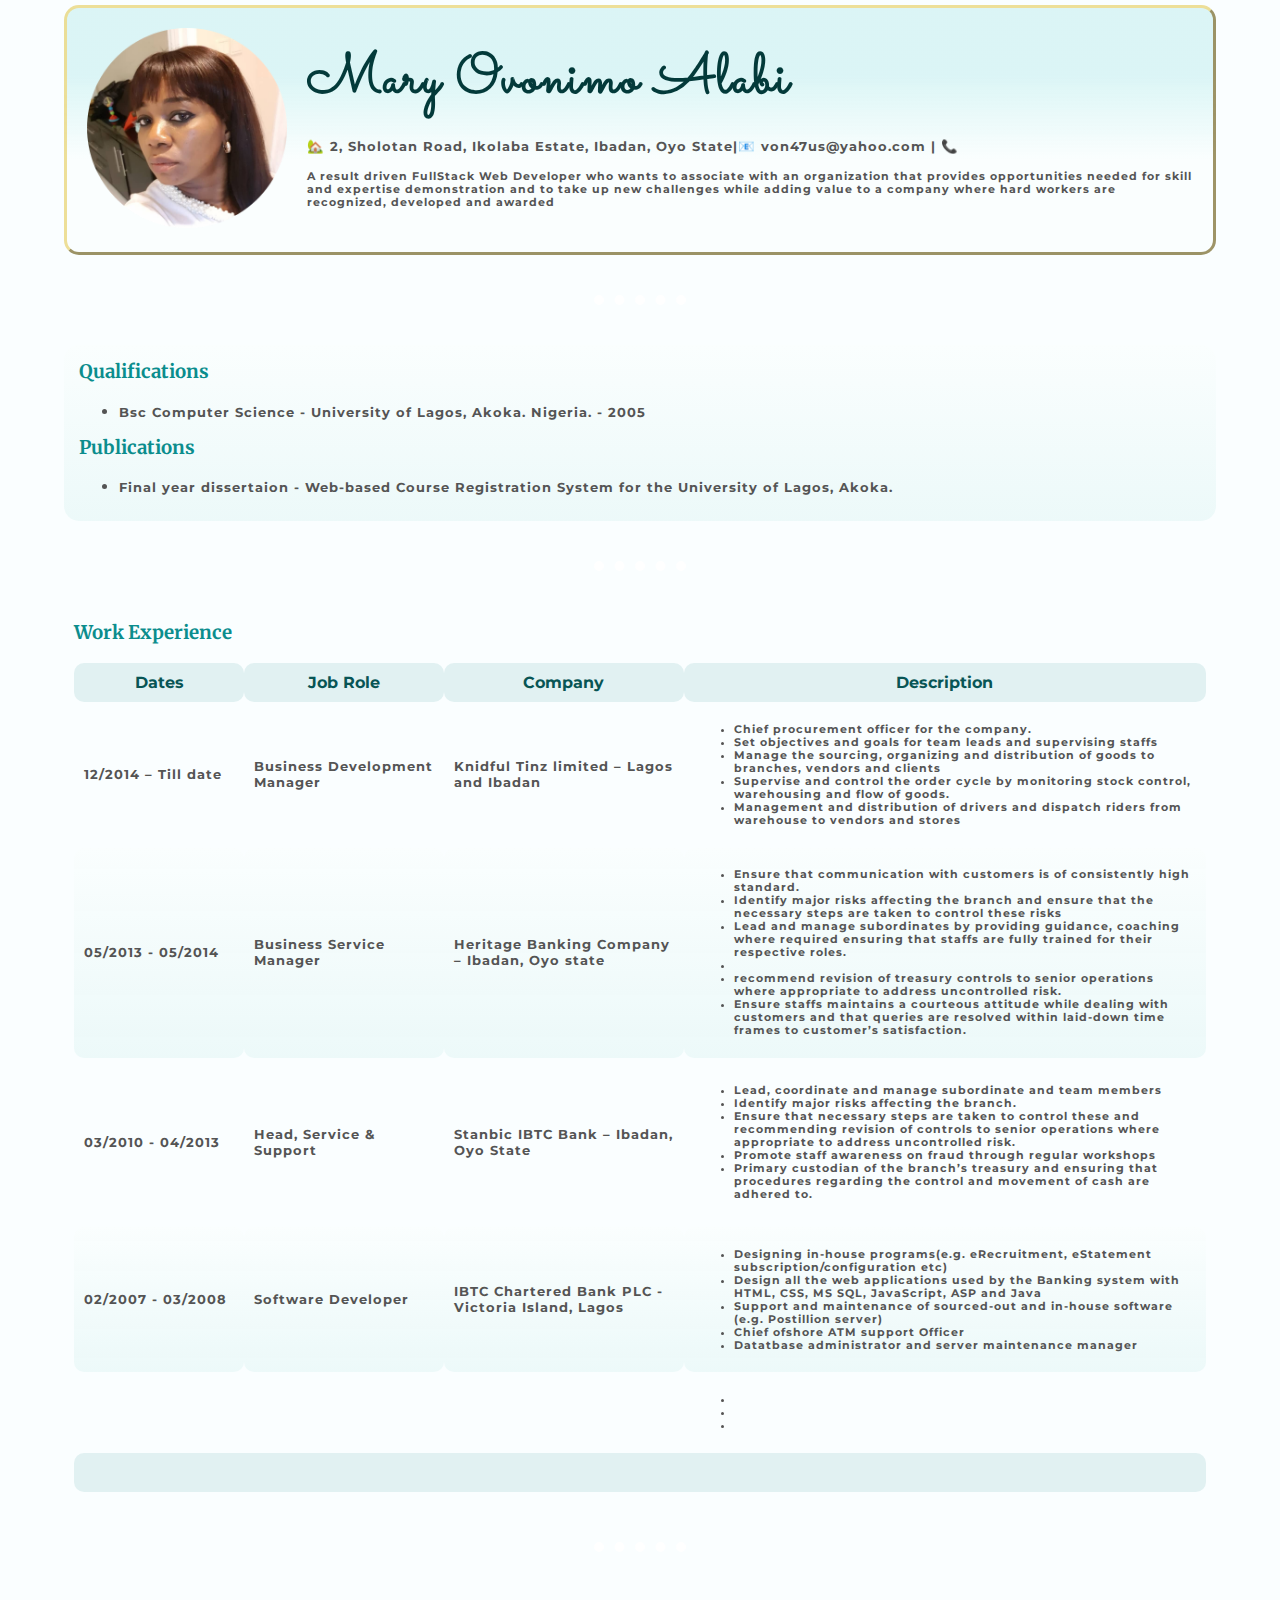
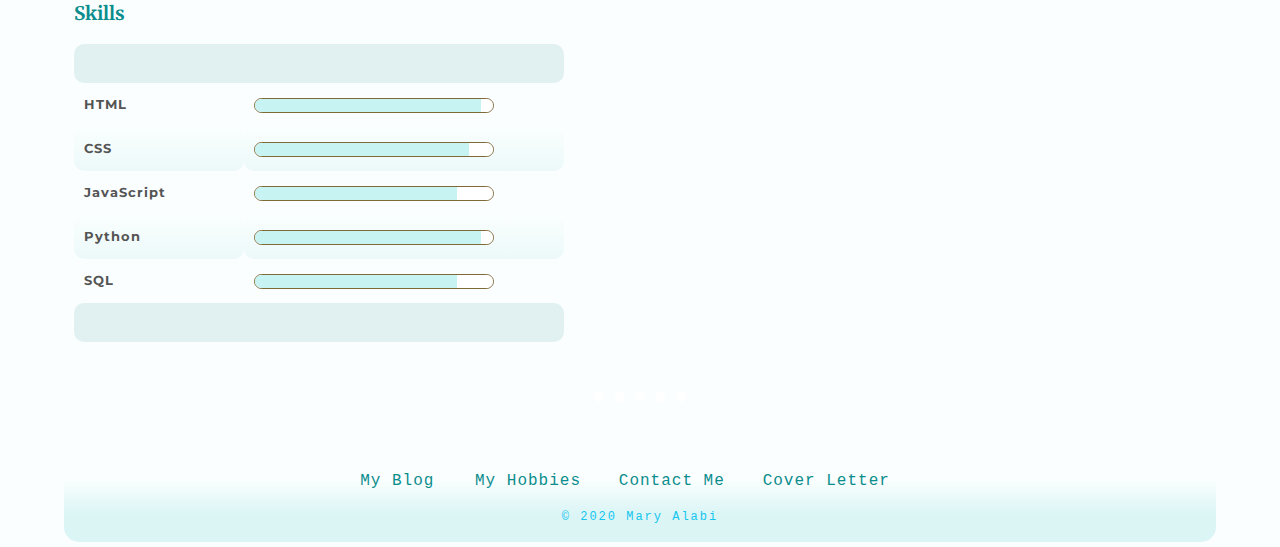
==== commit abb13f32: "color correction" ====
--- a/index.html
+++ b/index.html
@@ -4,7 +4,7 @@
   <meta charset="utf-8">
   <title>ღ Mary's CV 1ღ</title>
   <link rel="icon" href="pictures/FAV/favicon.ico">
-  <link rel="stylesheet" href="css/styles2.css">
+  <link rel="stylesheet" href="css/styles.css">
   <link href="https://fonts.googleapis.com/css2?family=Fredericka+the+Great&family=Josefin+Slab&family=Lato&family
 =Merriweather+Sans:ital,wght@0,300;0,400;0,700;0,800;1,300;1,400;1,700;1,800&family=Merriweather:ital,wght@0,300;0,400;0,
 700;0,900;1,300;1,400;1,700;1,900&family=Montserrat:ital,wght@0,100;0,200;0,300;0,400;0,500;0,600;0,700;0,800;0,900;1,100;
@@ -174,23 +174,13 @@
 
   <hr/>
 <footer>
-<div class="footr">
-  <table class='pages'>
-    <tr >
-      <td>
+  <div class="footr">
+        <a class="pag" href="https://datachic.github.io/CSSMySite">My Blog </a>
         <a class="pag" href="hobbies.html">My Hobbies</a>
         <a class="pag" href="contactMe.html" action="mailto:von47us@yahoo.com">Contact Me</a>
         <a class="pag" href="coverletter.html">Cover Letter</a>
-         <p class="footnote"> © 2020 Mary Alabi
-
-         </p>
-
-
-      </td>
-    </tr>
-
-
-</div>
+         <p class="footnote"> © 2020 Mary Alabi</p>
+  </div>
 </footer>
 </body>
 </html
--- a/css/styles.css
+++ b/css/styles.css
@@ -0,0 +1,213 @@
+body {
+  margin:0 auto 0;
+  width:90%;
+  padding: 5px;
+  background-color: #dcf8fd21;
+  font-family: 'Montserrat', sans-serif;
+  color: #545454;
+
+}
+div{
+  margin:0;
+  border:0;
+}
+.head2 {
+    border: 3px outset #ecdd92f0;
+    border-radius: 15px;
+    padding: 10px;
+    margin: auto;
+    background: linear-gradient(to top, rgb(250, 254, 254) 38%, rgba(180, 234, 234, 0.44) 72%);
+}
+
+.head2:hover{
+position: sticky;
+width: 95%;
+background-color: white;
+}
+
+.span{
+  visibility: hidden;
+}
+
+.midbod, .work, .work1{
+/*  border: 4px outset #f5f1e9;*/
+  border-radius: 15px;
+  padding: 10px;
+}
+
+.midbod{
+  padding-top:15px;
+  padding-left:15px;
+  background-image: linear-gradient(to bottom, #fafefe, #ecf9f9fa);
+}
+
+h1 {
+  color: #033a3a;
+  font-family: 'Sacramento', cursive;
+  font-size: 3.5rem;
+  letter-spacing: 2px;
+  margin: 5px 0 0 0;
+  font-weight: bolder;
+}
+
+h5, h6 {
+  margin: 3px 0 5px 0;
+  letter-spacing: 1px;
+}
+
+h3 {
+  color: #0b8d8d;
+  font-family: 'Merriweather', serif;
+  margin-top: 0;
+}
+
+table, td, thead, tr {
+  border: none;
+  padding: 10px;
+  border-collapse: collapse;
+}
+
+tr:nth-child(even) {
+  background-image: linear-gradient(to bottom, #fafefe, #ecf9f9fa);
+}
+
+td {
+  border: none;
+  border-radius: 10px;
+  min-width: 150px
+}
+thead, tfoot {
+  border-radius: 15px;
+    background-color: #1d8a8a1c;
+    color: #085555;
+    text-align: center;
+    font-weight: bold;
+}
+
+.t1, .t11, .t12, .t13 {
+  border-radius: 5px;
+}
+
+hr {
+  border: 0;
+  border-top: dotted;
+  border-width: 10px;
+  color: white;
+  background: none;
+  width: 8%;
+  margin: 40px auto 40px auto;
+}
+
+hr:hover {
+  color: gold;
+}
+
+.level {
+  width: 300px;
+}
+progress {
+  width: 80%;
+  height: 15px;
+  color: #d39b0f;
+  background: #efefef;
+  border: 1px solid #7e6a37;
+  border-radius: 10px;
+}
+
+progress::-webkit-progress-bar {
+  background: white;
+  border-radius: 10px;
+}
+
+progress::-webkit-progress-value {
+  background: #9deaea91;
+  border-top-left-radius: 10px;
+  border-bottom-left-radius: 10px;
+
+}
+
+.skill{
+
+  margin-right: 50%;
+}
+
+footer {
+  background: linear-gradient(to bottom, rgb(250, 254, 254) 38%, rgba(180, 234, 234, 0.44) 72%);
+  height: 100px;
+  width: 100%;
+  border-radius: 15px;
+  font-family: monospace;
+}
+.footr{
+  margin: auto;
+  width: 60%;
+  border: 0;
+  text-align: center;
+  padding: 30px 0 5px 0;
+}
+
+.pag {
+  margin-right: 30px;
+  color: #0b8d8d;
+  letter-spacing: 1px;
+  text-decoration: none;
+  font-size: 1rem;
+}
+
+.pag:hover {
+  color: gold;
+
+}
+.footnote{
+    color: #14c6ef;
+    padding-top:8px;
+    font-size: 0.75rem;
+    letter-spacing: 2px;
+    /*padding: 20px 0;*/
+}
+.cover{
+  margin: 0 5% 0 5%;
+  padding: 30px;
+  font-size: 1.3rem;
+  letter-spacing: 0.08rem;
+  line-height: 1.5;
+  font-family: monospace;
+  background-color: white
+}
+
+.inp{
+  border-radius: 10px;
+  padding: 5px;
+  border: 2px dashed #0b8d8d;
+}
+
+.botton{
+  border: 2px rgb(199, 249, 249);
+    border-radius: 10px;
+    width: 100px;
+    height: 30px;
+    border-style: groove;
+    background-color: #378888;
+    color: white;
+
+}
+.dot{
+  margin:auto;
+  width:100%;
+}
+.hobbies{
+  position: relative;
+    left: 100px;
+    top: 50px;
+  width: 300px;
+  height:200px;
+  margin: 10px;
+  border:0;
+}
+
+.sign{
+  width:100px;
+  height:100px;
+  border:0;
+  margin-left: 30px;
+}
